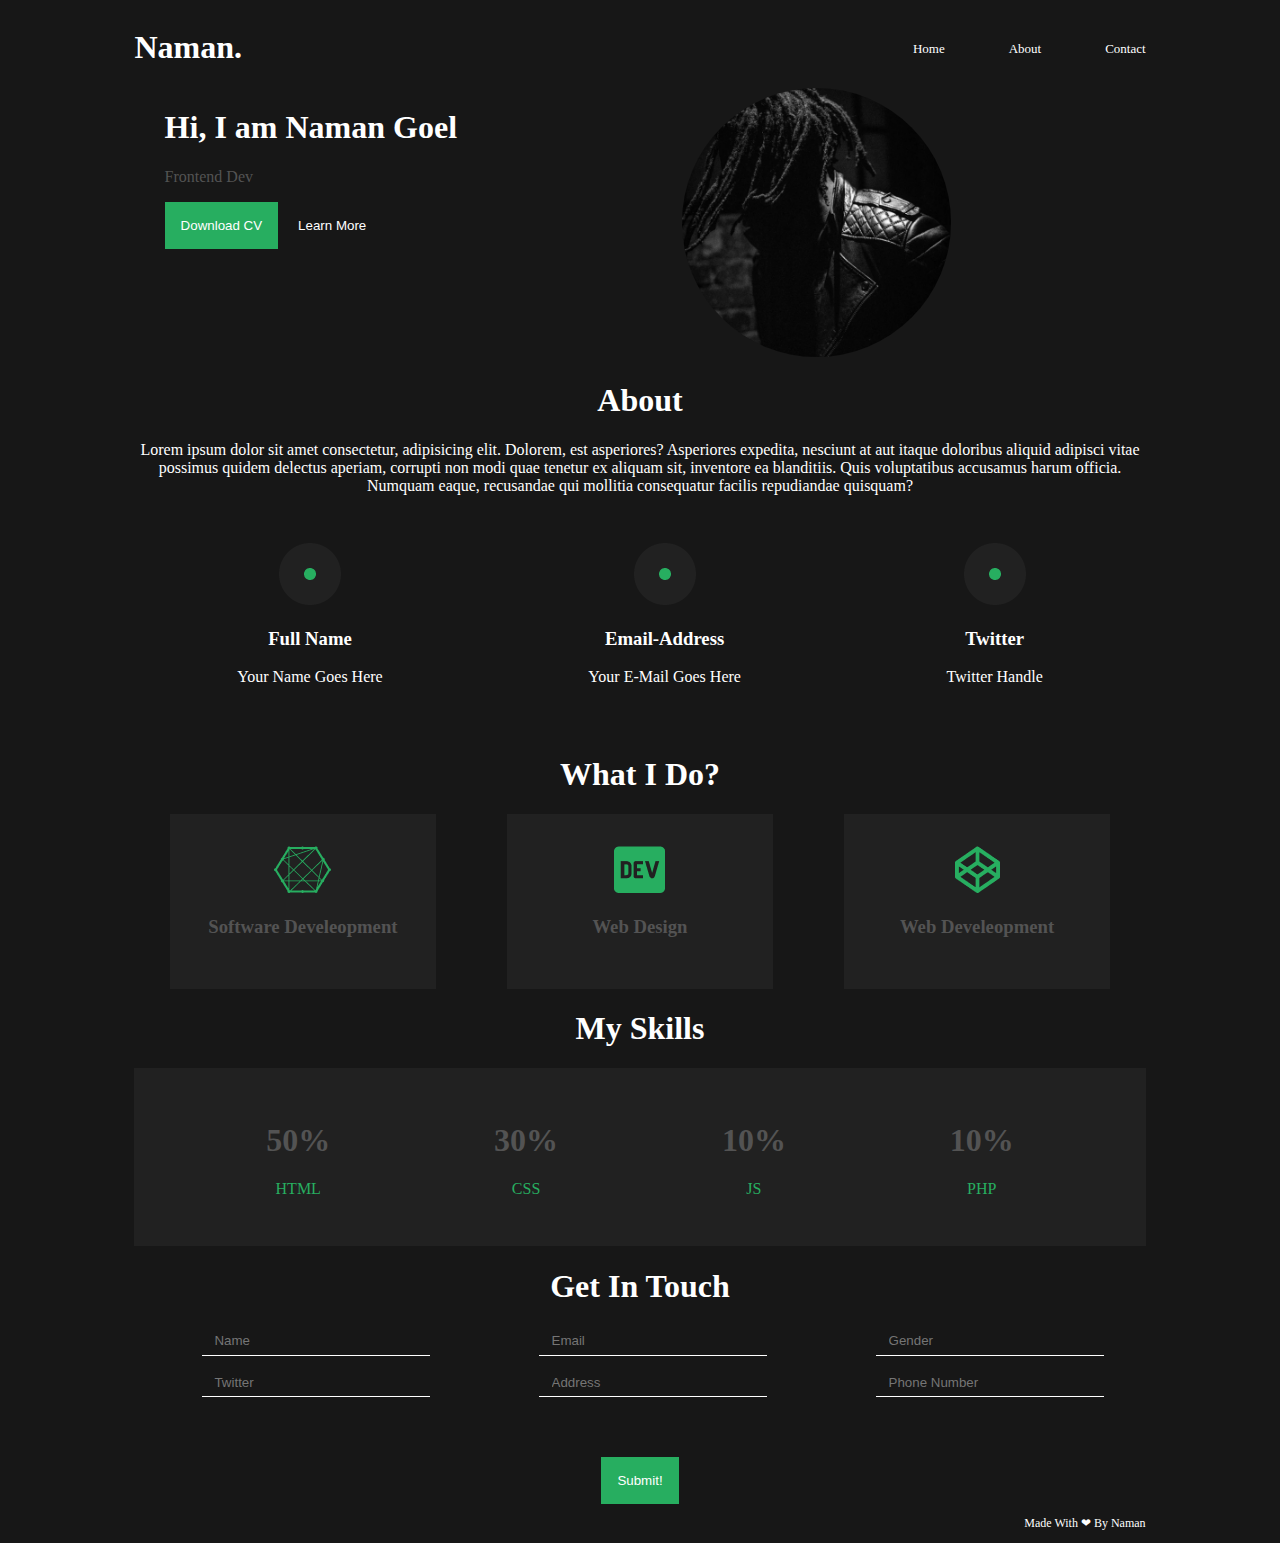
==== Salaah-Bootcamp-main/Salaah-Bootcamp-main/index.html @ 2080c646 "Portfolio" ====
<!DOCTYPE html>
<html lang="en">
<head>
    <meta charset="UTF-8">
    <meta http-equiv="X-UA-Compatible" content="IE=edge">
    <meta name="viewport" content="width=device-width, initial-scale=1.0">
    <title>Portfolio</title>
    <link rel="stylesheet" href="style.css">
    <link class="favi" rel="icon" type="image/x-icon" href="./images/IMG-2001.png">

</head>
<body>
    <div class="container">
        <div class="navbar">
            <h1 class="heading">Naman.</h1>
        
        <nav>
            <ul>
                <li><a href="" class="iph">Home</a></li>
                <li><a href="" class="iph">About</a></li>
                <li><a href="" class="iph">Contact</a></li>
            </ul>
        </nav>
        </div>
        <div class="row">
            <div class="col left">
            <h1 class="heading">
                Hi, I am Naman Goel
            </h1>          
            <p class="para gray">
                Frontend Dev
            </p>
            <button class="btn btn-primary">
                Download CV
            </button>
            <button class="btn ">
                Learn More
            </button>
          </div>
            <div class="col">
                <img src="./images/man.png" alt="profile" class="profile">   
            </div>

        </div>

        <div class="about">
            <h1 class="heading">
                About
            </h1>
            <p>Lorem ipsum dolor sit amet consectetur, adipisicing elit. Dolorem, est asperiores? Asperiores expedita, nesciunt at aut itaque doloribus aliquid adipisci vitae possimus quidem delectus aperiam, corrupti non modi quae tenetur ex aliquam sit, inventore ea blanditiis. Quis voluptatibus accusamus harum officia. Numquam eaque, recusandae qui mollitia consequatur facilis repudiandae quisquam?</p>
            <div class="about-row">
            <div class="about-col">
                <img src="./images/ellipse.png" alt="ellpise">
                <h3>Full Name</h3>
                <p>Your Name Goes Here</p>
            </div>
            <div class="about-col">
                <img src="./images/ellipse.png" alt="ellpise">
                <h3>Email-Address</h3>
                <p>Your E-Mail Goes Here</p>
            </div>
            <div class="about-col">
                <img src="./images/ellipse.png" alt="ellpise">
                <h3>Twitter</h3>
                <p>Twitter Handle</p>
            </div>
            </div>
        </div>
        <div class="whatido">
            <h1 class="heading">
                What I Do?</h1>
                <div class="whatidorow">

                
                <div class="whatidocol">
                    <img src="./images/icon1.png" alt="dev" class="gray-bg med">
                    <h3 class="gray gray-bg">Software Develeopment</h3>

                </div>
            
        
      
                <div class="whatidocol">
                    <img src="./images/icon2.png" alt="dev" class="gray-bg med">
                    <h3 class="gray gray-bg">Web Design</h3>
                    
                </div>
            

       
                <div class="whatidocol">
                    <img src="./images/icon3.png" alt="dev" class="gray-bg med">
                    <h3 class="gray gray-bg">Web Develeopment</h3>
                    
                </div>
            </div>
        

        <div class="skills">
            <h1 class="heading">My Skills</h1>
            <div class="skillsrow skillsbg">
                <div class="skillscol ">
                    <h1 class="gray gray-bg">
                        50%
                    </h1>
                    <p class="green gray-bg">
                        HTML
                    </p>
                </div>
                <div class="skillscol">
                    <h1 class="gray gray-bg">
                        30%
                    </h1>
                    <p class="green gray-bg">
                        CSS
                    </p>
                </div>
                <div class="skillscol">
                    <h1 class="gray gray-bg">
                        10%
                    </h1>
                    <p class="green gray-bg">
                        JS
                    </p>
                </div>
                <div class="skillscol">
                    <h1 class="gray gray-bg">
                        10%
                    </h1>
                    <p class="green gray-bg">
                        PHP
                    </p>
                </div>
                
            </div>
        </div>
        
        <div class="getintouch">
            <h1 class="heading">
                Get In Touch
            </h1>
            <div class="grid">
                <input type="text" placeholder="Name" >
                <input type="mail" placeholder="Email">
                <input type="text" placeholder="Gender">
                <input type="text" placeholder="Twitter">
                <input type="text" placeholder="Address">
                <input type="number" placeholder="Phone Number">
            </div>
            <button class="btn btn-primary but">
                Submit!
            </button>
        </div>
        <div class="footer">
            <p>
                Made With &#10084; By Naman 
            </p>
        </div>
    </div>
</body>

</html>
---- Salaah-Bootcamp-main/Salaah-Bootcamp-main/style.css ----
*
{
    background-color: #171717;
    color: white;
}

.navbar{
    height: 12%;
    display: flex;
    align-items: center;
}

nav{
    flex: 1;
    text-align: right;
}

nav ul li{
    list-style: none;
    display: inline-block;
    margin-left: 60px;
}
nav ul li a{
    text-decoration: none;
    color: black;
    font-size: 13px;
    color: white;
}

.container
{
    width: 80%;
    margin: auto;
    text-align: center;
    

}

.row
{
    display: flex;
    flex-direction: row;
    justify-content: space-around;

}
.profile
{
    width: 45%;
    border-radius: 100%;
}

.left
{
    text-align: left;
}

.btn
{
    padding: 1rem;
    border: none;
}

.btn-primary
{
    background-color: #27ae60;
}

.about-row
{
    display: flex;
    flex-direction: row;
    justify-content: space-around;

}

.about-col
{
    padding: 2rem;
}

.whatidorow
{
    display: flex;
    flex-direction: row;
    justify-content: space-around;
}

.whatidocol
{
    padding: 2rem;
}

.skillsrow{
    display: flex;
    flex-direction: row;
    justify-content: space-evenly;
}

.skillscol
{
    padding: 2rem;
}



.grid
{
    display: grid;
    grid-template-columns: auto auto auto;
    justify-content: space-around;
}

input
{
    padding: 0.8rem;
    width: 100%;
    height: 7%;
}

.but{
    margin-top: 3rem;
}

.gray
{
    color: #535353;
}

.whatidocol{
    background-color: #212121;
    width: 20%;
    word-wrap: break-word;
}

.gray-bg
{
    background-color: #212121;

}

.skillsbg
{
    background-color: #212121;
}

.skillscol
{
    background-color: #212121;
}

.green{
    color: #27ae60;
}

.footer
{
    text-align: right;
    font-size: 12px;
}


@media screen and (max-width: 725px)
{
    *
    {
        font-size: 12px;
    }
}

@media screen and (max-width: 480px) 
{
    .iph
    {
        font-size: 8px ;
        
        display: flex;
        flex-direction: row;
        padding: 1%;
    }
}


@media  screen and (max-width: 430px) 
{
    .iph{
        font-size: 5px;
    }  
    
}

@media screen and (max-width: 399px) 
{
    *
    {
        font-size: 8px;
    }
    
    nav{
        flex: 0.7;
        display: inline-block;
    }
    .profile
    {   
        padding: 1.5rem;
        width: 37%;
    }
    .iph
    {
        
    }
}

input {
    border: 0;
    outline: 0;
    background: transparent;
    border-bottom: 1px solid black;
    border-color: white;
  }
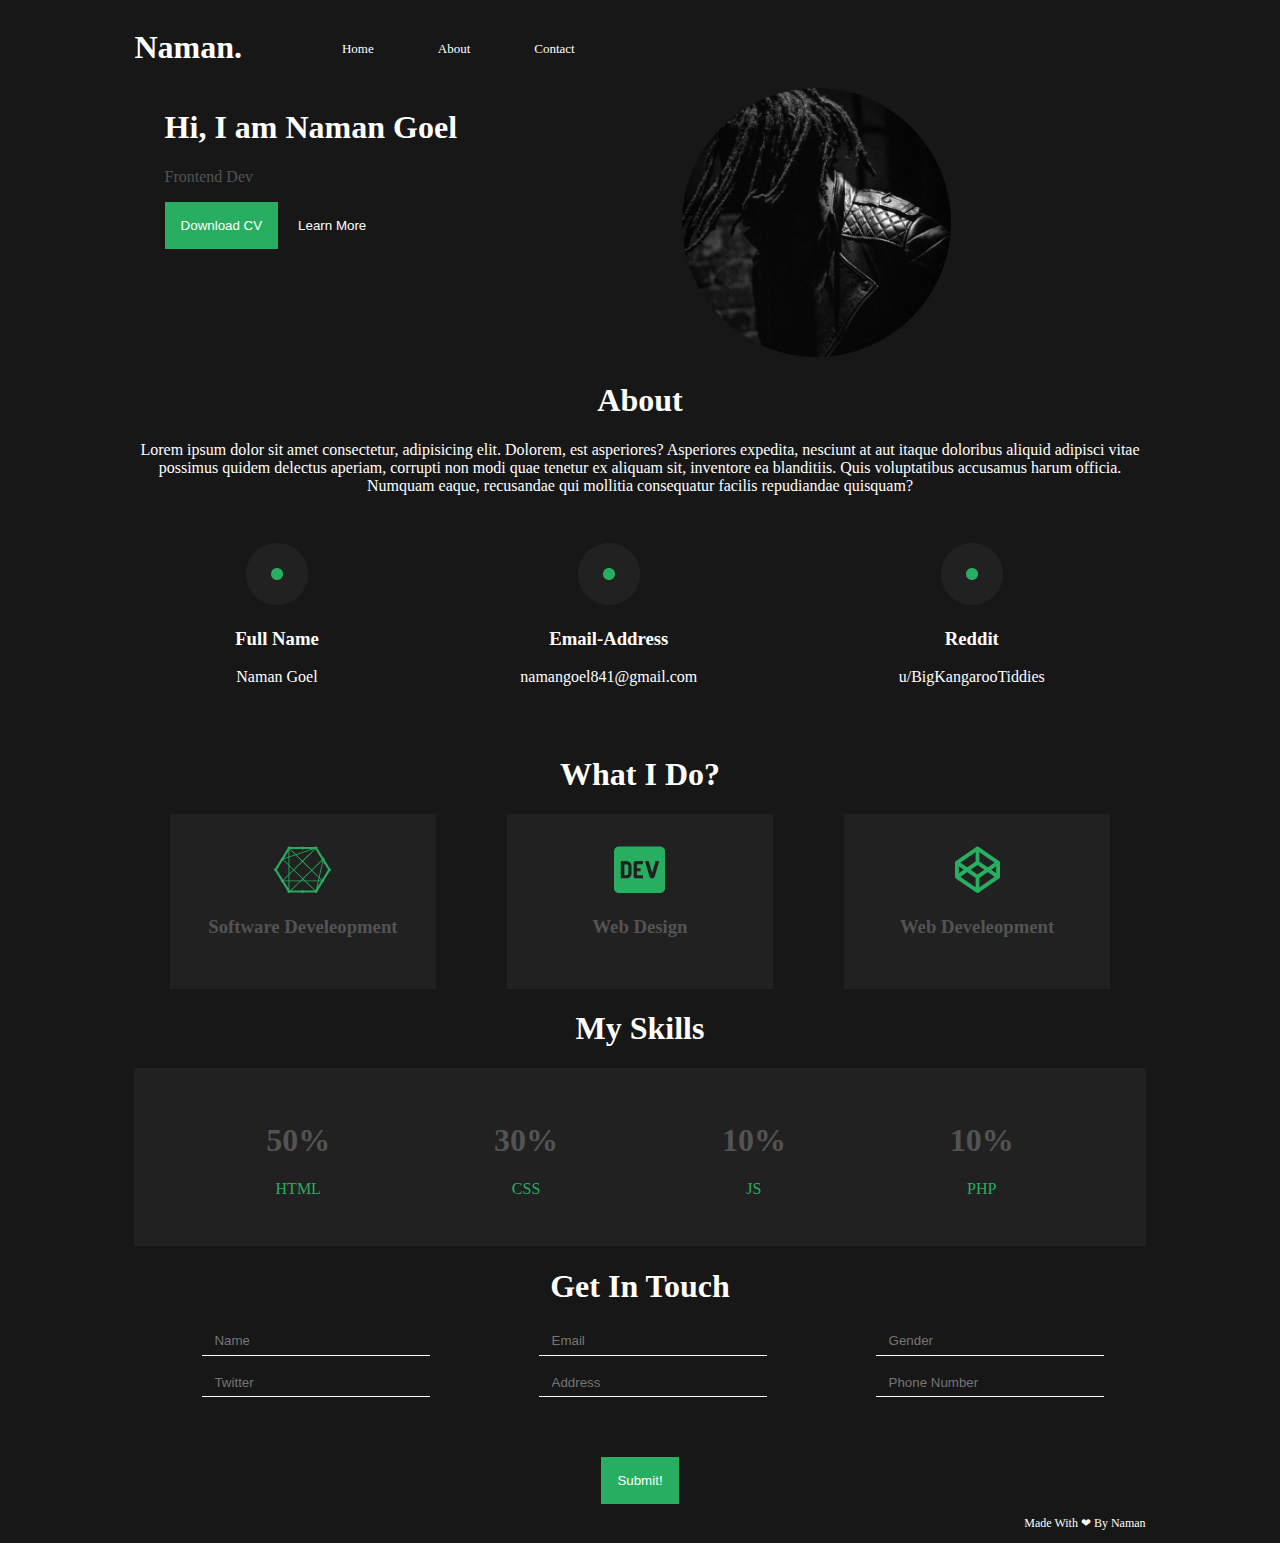
==== commit f9972c14: "Update index.html" ====
--- a/Salaah-Bootcamp-main/Salaah-Bootcamp-main/index.html
+++ b/Salaah-Bootcamp-main/Salaah-Bootcamp-main/index.html
@@ -6,12 +6,12 @@
     <meta name="viewport" content="width=device-width, initial-scale=1.0">
     <title>Portfolio</title>
     <link rel="stylesheet" href="style.css">
-    <link class="favi" rel="icon" type="image/x-icon" href="./images/IMG-2001.png">
+    <link class="favi" rel="icon" type="image/x-icon" href="./images/IMG-3113.JPG">
 
 </head>
 <body>
     <div class="container">
-        <div class="navbar">
+        <!-- <div class="navbar">
             <h1 class="heading">Naman.</h1>
         
         <nav>
@@ -21,7 +21,22 @@
                 <li><a href="" class="iph">Contact</a></li>
             </ul>
         </nav>
-        </div>
+        </div> -->
+        <nav class="navbar">
+            <h1 class="brand-title">Naman.</h1>
+            <a href="#" class="toggle-button">
+              <span class="bar"></span>
+              <span class="bar"></span>
+              <span class="bar"></span>
+            </a>
+            <div class="navbar-links">
+              <ul>
+                <li><a href="" class="iph">Home</a></li>
+                <li><a href="" class="iph">About</a></li>
+                <li><a href="" class="iph">Contact</a></li>
+              </ul>
+            </div>
+          </nav>
         <div class="row">
             <div class="col left">
             <h1 class="heading">
@@ -52,17 +67,17 @@
             <div class="about-col">
                 <img src="./images/ellipse.png" alt="ellpise">
                 <h3>Full Name</h3>
-                <p>Your Name Goes Here</p>
+                <p>Naman Goel</p>
             </div>
             <div class="about-col">
                 <img src="./images/ellipse.png" alt="ellpise">
                 <h3>Email-Address</h3>
-                <p>Your E-Mail Goes Here</p>
+                <p>namangoel841@gmail.com</p>
             </div>
             <div class="about-col">
                 <img src="./images/ellipse.png" alt="ellpise">
-                <h3>Twitter</h3>
-                <p>Twitter Handle</p>
+                <h3>Reddit</h3>
+                <p>u/BigKangarooTiddies</p>
             </div>
             </div>
         </div>
@@ -159,4 +174,4 @@
     </div>
 </body>
 
-</html>+</html>
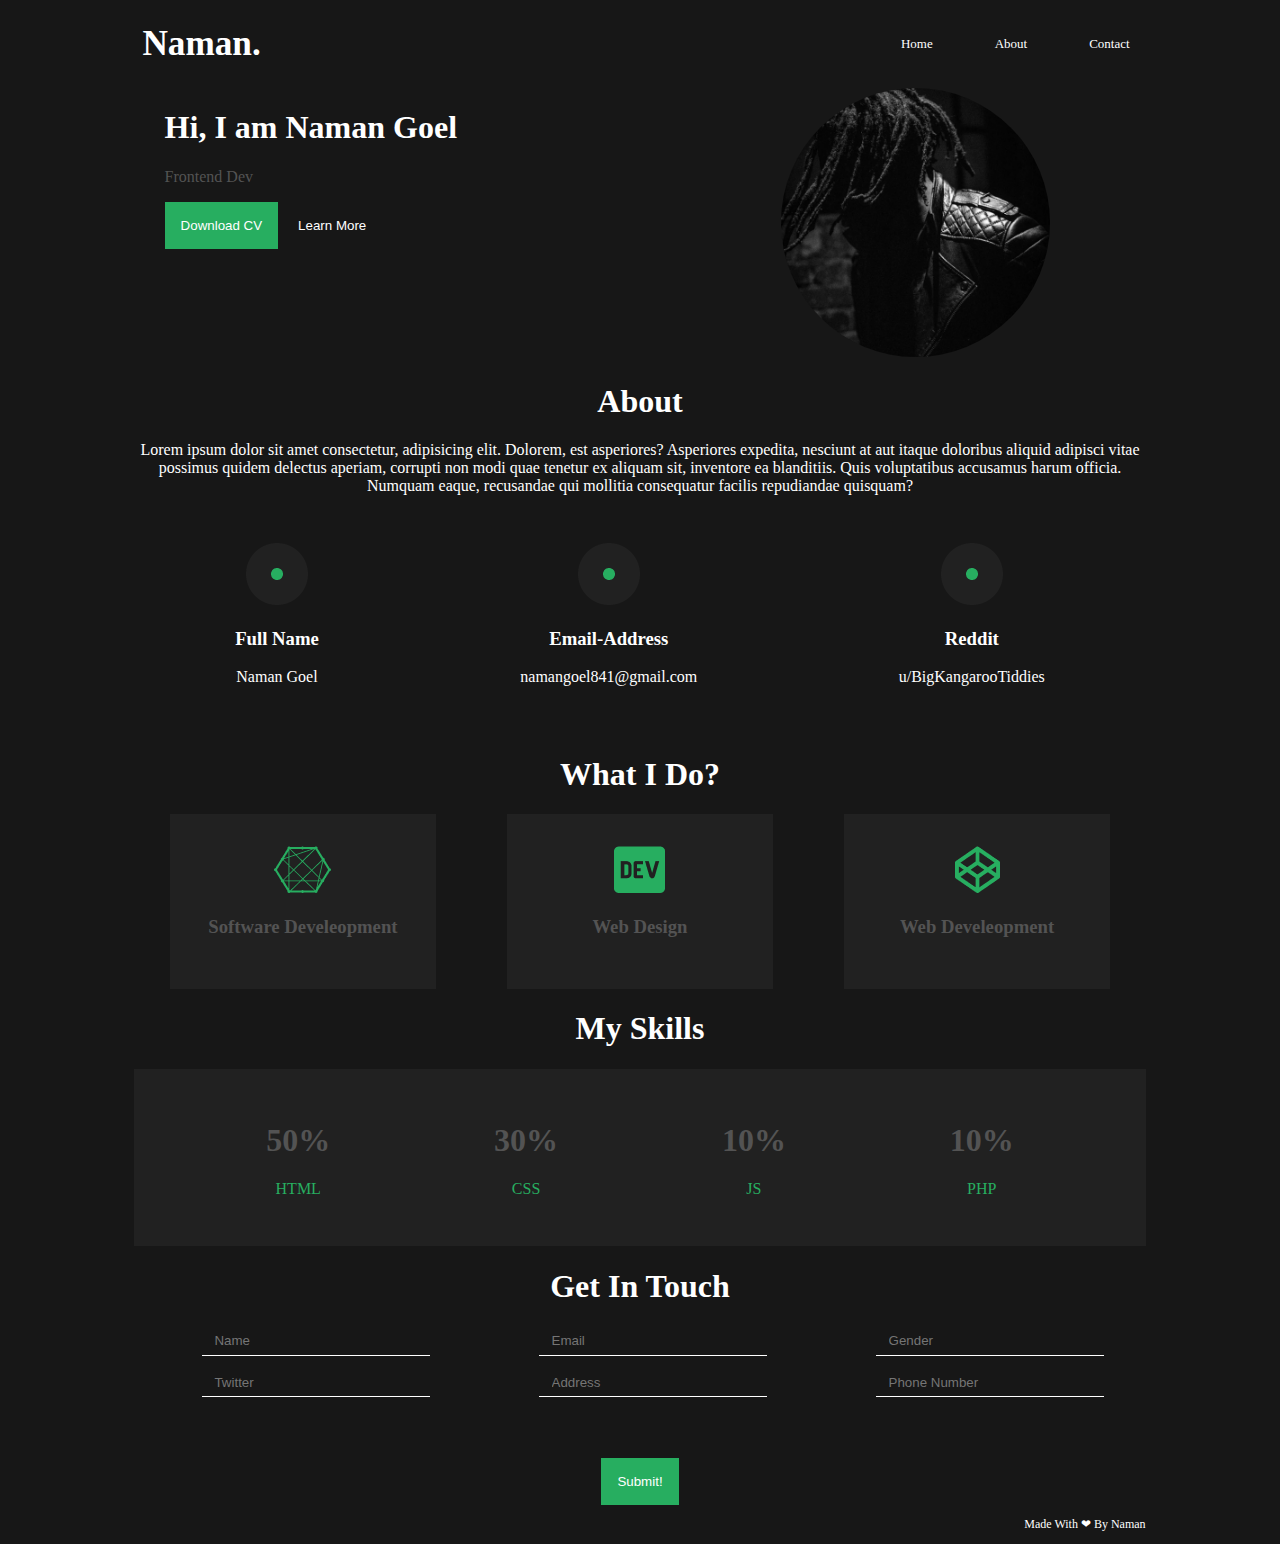
==== commit 366e4ce8: "Merge pull request #3 from utkarshgoel10/main" ====
--- a/Salaah-Bootcamp-main/Salaah-Bootcamp-main/index.html
+++ b/Salaah-Bootcamp-main/Salaah-Bootcamp-main/index.html
@@ -172,6 +172,14 @@
             </p>
         </div>
     </div>
+<script>
+        const toggleButton = document.getElementsByClassName("toggle-button")[0];
+        const navbarLinks = document.getElementsByClassName("navbar-links")[0];
+  
+        toggleButton.addEventListener("click", () => {
+          navbarLinks.classList.toggle("active");
+        });
+      </script>
 </body>
 
 </html>
--- a/Salaah-Bootcamp-main/Salaah-Bootcamp-main/style.css
+++ b/Salaah-Bootcamp-main/Salaah-Bootcamp-main/style.css
@@ -4,7 +4,7 @@
     color: white;
 }
 
-.navbar{
+/* .navbar{
     height: 12%;
     display: flex;
     align-items: center;
@@ -25,7 +25,7 @@
     color: black;
     font-size: 13px;
     color: white;
-}
+} */
 
 .container
 {
@@ -47,6 +47,7 @@
 {
     width: 45%;
     border-radius: 100%;
+    margin-left: 33%;
 }
 
 .left
@@ -164,6 +165,11 @@
     *
     {
         font-size: 12px;
+    }
+
+    .grid
+    {
+        padding: 0.2rem;
     }
 }
 
@@ -195,10 +201,6 @@
         font-size: 8px;
     }
     
-    nav{
-        flex: 0.7;
-        display: inline-block;
-    }
     .profile
     {   
         padding: 1.5rem;
@@ -216,4 +218,93 @@
     background: transparent;
     border-bottom: 1px solid black;
     border-color: white;
-  }+  }
+
+  .navbar {
+    display: flex;
+    position: relative;
+    justify-content: space-between;
+    align-items: center;
+    color: white;
+    margin-top: 1rem;
+    margin-bottom: 1rem;
+  }
+  
+  .navbar-links {
+    height: 100%;
+  }
+  
+  .brand-title {
+    font-size: 2.2rem;
+    margin: 0.5rem;
+  }
+  
+  .navbar-links ul {
+    display: flex;
+    margin: 0;
+    padding: 0;
+  }
+  
+  .navbar-links li {
+    list-style: none;
+    margin-left: 30px;
+  }
+  
+  .navbar-links li a {
+    display: block;
+    text-decoration: none;
+    color: white;
+    padding: 1rem;
+    font-size: 13px;
+  }
+  
+  .toggle-button {
+    position: absolute;
+    top: 0.75rem;
+    right: 1rem;
+    display: none;
+    flex-direction: column;
+    justify-content: space-between;
+    width: 30px;
+    height: 21px;
+  }
+  
+  .toggle-button .bar {
+    height: 3px;
+    width: 100%;
+    background-color: white;
+    border-radius: 10px;
+  }
+  
+  @media (max-width: 800px) {
+    .navbar {
+      flex-direction: column;
+      align-items: flex-start;
+    }
+  
+    .toggle-button {
+      display: flex;
+    }
+  
+    .navbar-links {
+      display: none;
+      width: 100%;
+    }
+  
+    .navbar-links ul {
+      width: 100%;
+      flex-direction: column;
+    }
+  
+    .navbar-links ul li {
+      text-align: center;
+    }
+  
+    .navbar-links ul li a {
+      padding: 0.5rem 1rem;
+    }
+  
+    .navbar-links.active {
+      display: flex;
+    }
+  }  
